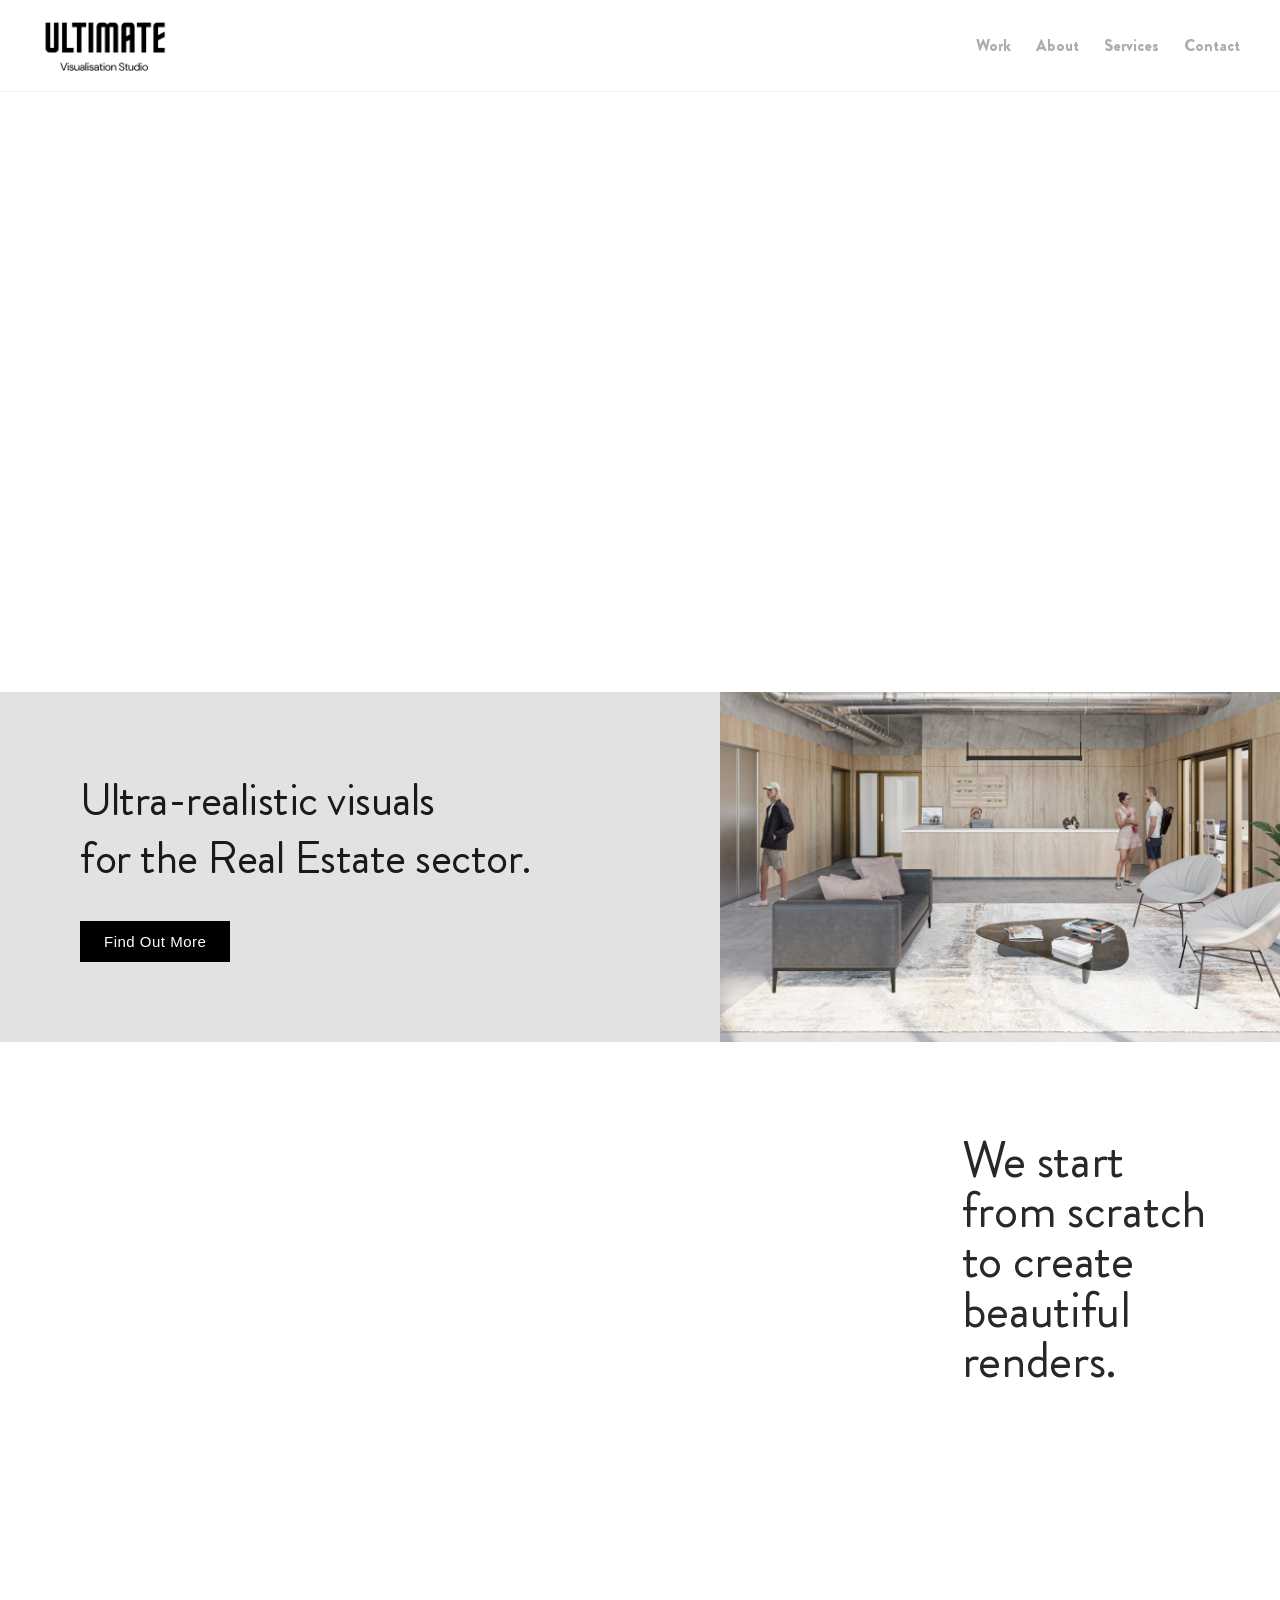
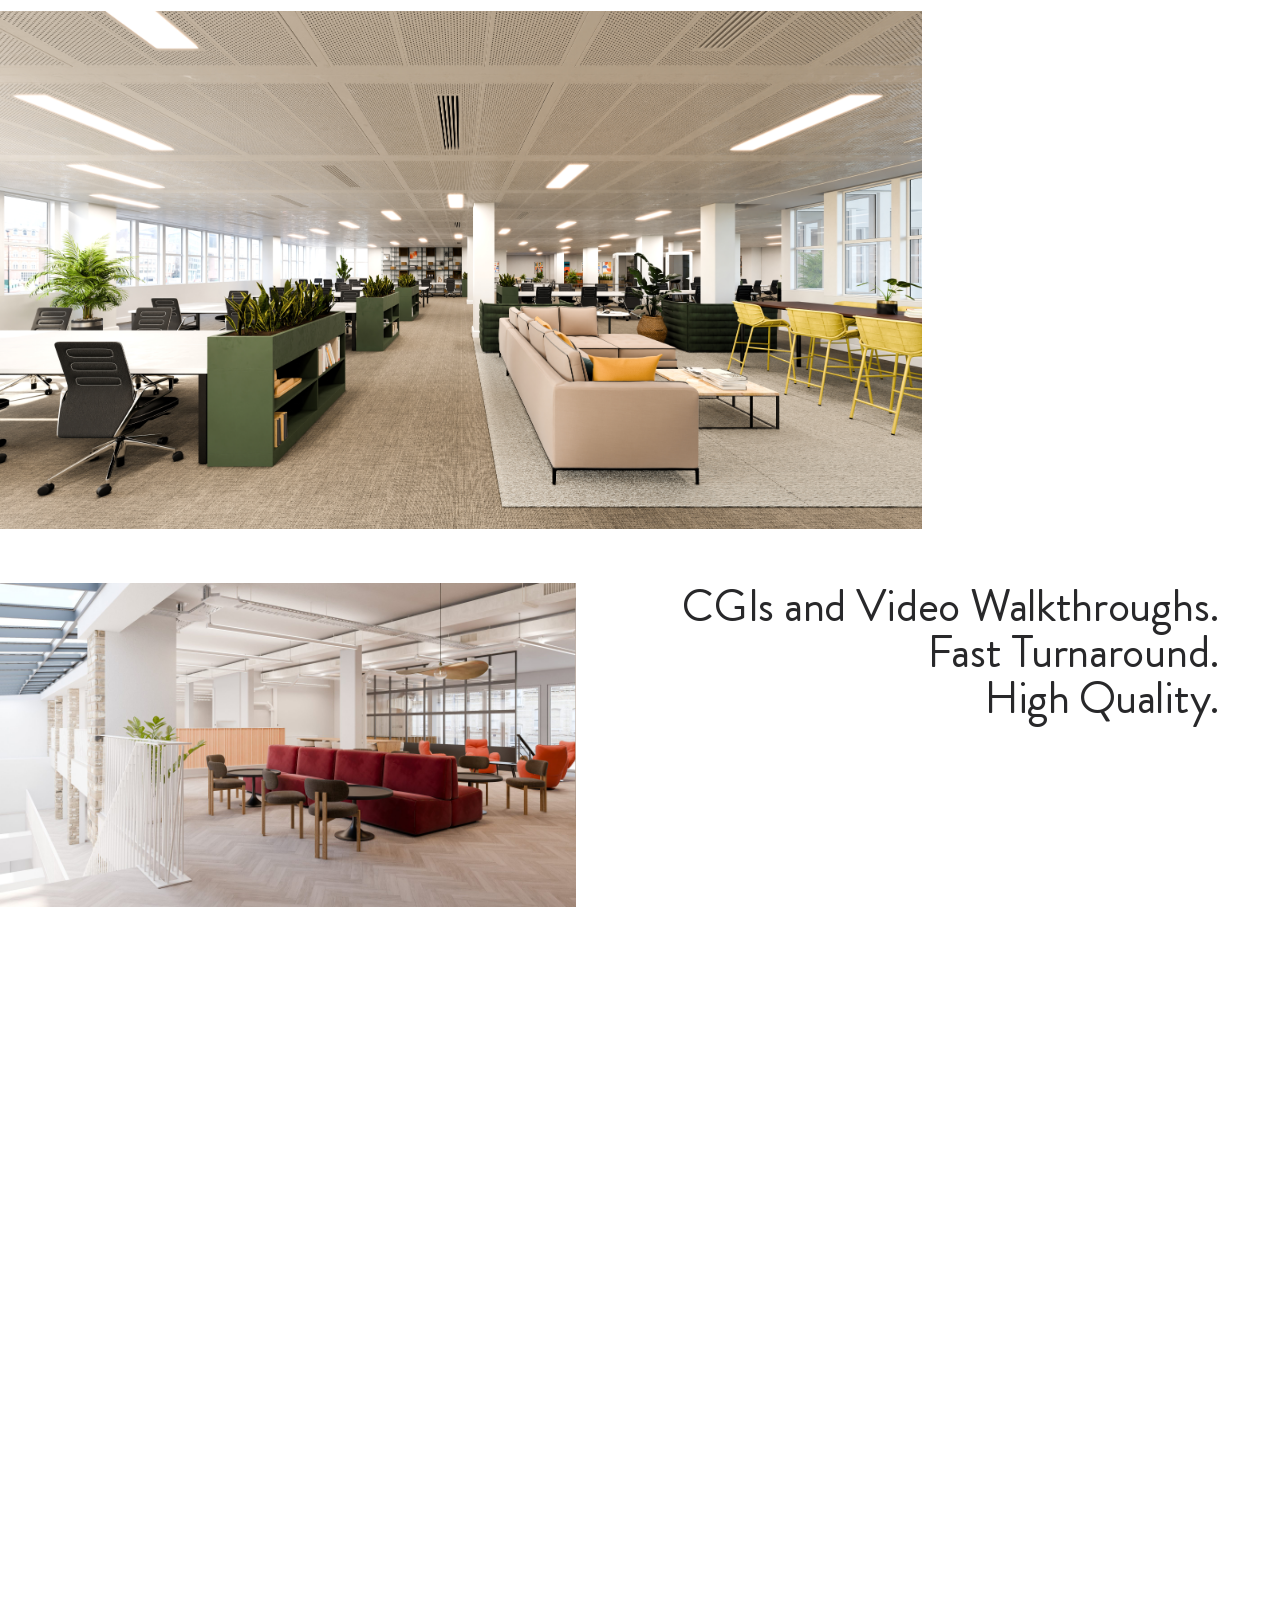
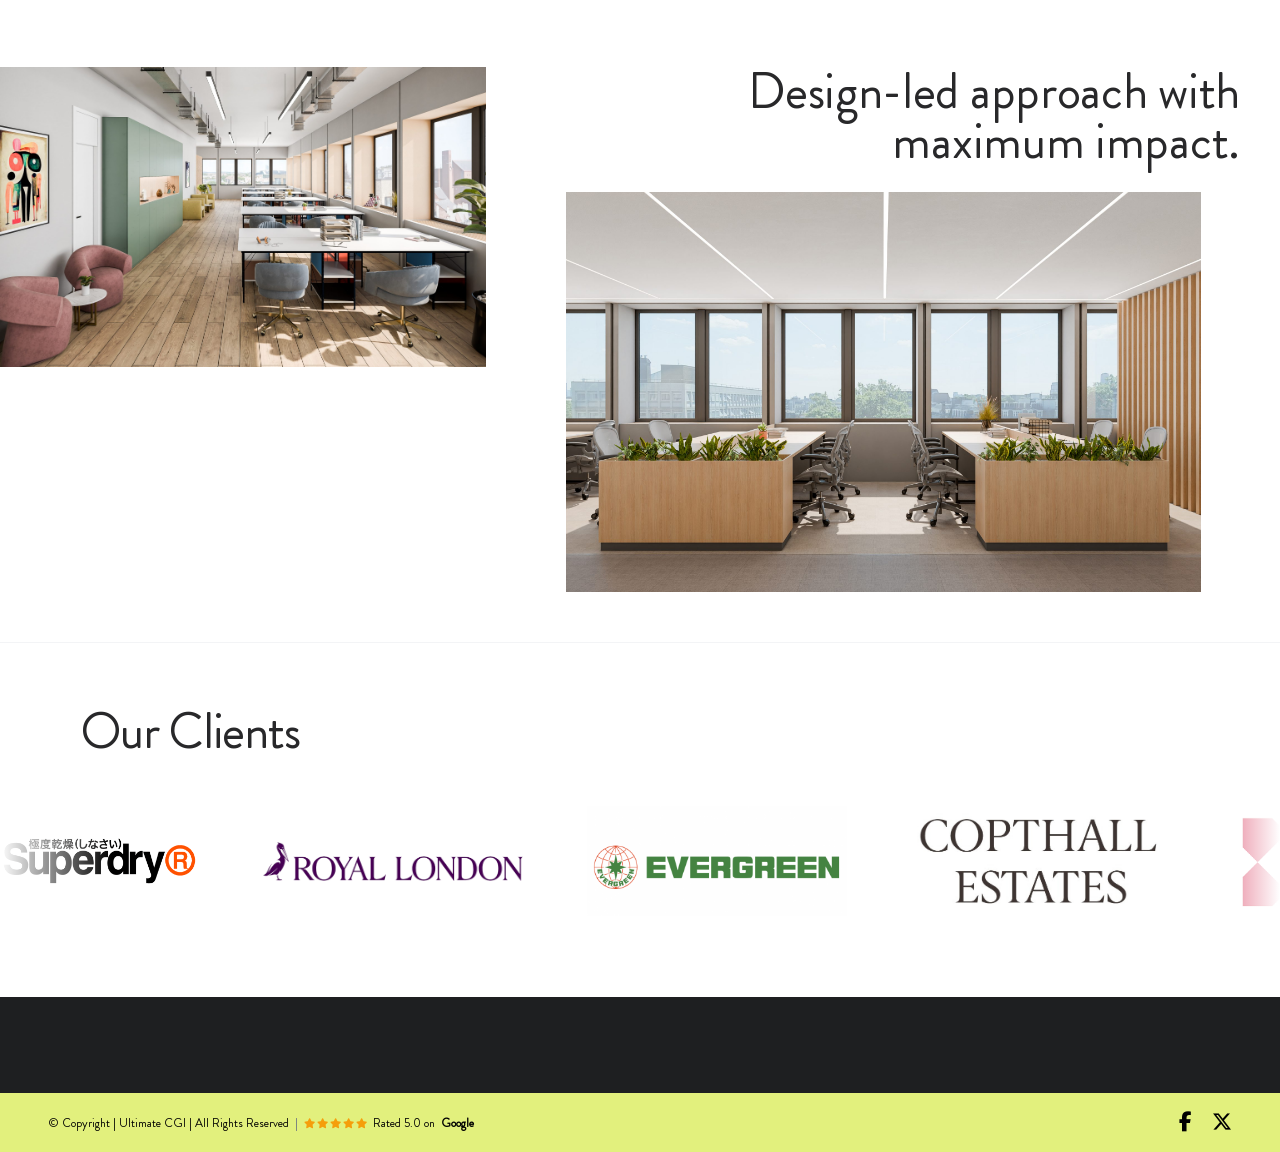
==== index.html @ 0c6e55c4 "upload project on github" ====
<!DOCTYPE html>
<html lang="en">
<head>
  <meta charset="UTF-8">
  <meta name="viewport" content="width=device-width, initial-scale=1.0">
  <title>ULTIMATE Visualisation Studio</title>
  <link rel="stylesheet" href="https://cdnjs.cloudflare.com/ajax/libs/font-awesome/6.5.1/css/all.min.css" integrity="sha512-DTOQO9RWCH3ppGqcWaEA1BIZOC6xxalwEsw9c2QQeAIftl+Vegovlnee1c9QX4TctnWMn13TZye+giMm8e2LwA==" crossorigin="anonymous" referrerpolicy="no-referrer" />
  <link rel="stylesheet" href="css/style.css">
  
</head>
<body>

  <!-- Navbar -->
    <header class="navbar">
        <div class="logo">
            <a href="/index.html">
                <img src="./images/logo.png" alt="ULTIMATE Visualisation Studio Logo">
            </a>
        </div>

        <!-- Hamburger Toggle Button -->
        <button class="menu-toggle" id="menuToggle" aria-label="Toggle Navigation">
            <span class="bar"></span>
            <span class="bar"></span>
            <span class="bar"></span>
        </button>

        <!-- Navigation Links -->
        <nav class="nav-links" id="navLinks">
            <a href="./work.html">Work</a>
            <a href="./about.html">About</a>
            <a href="./services.html">Services</a>
            <a href="./contact.html">Contact</a>
        </nav>
    </header>

    <!-- Hero Section -->
    <section class="hero-section">
        <div class="hero-image-wrapper">
            <video autoplay loop muted playsinline class="hero-video">
                <source src="./video/final4.mp4" type="video/mp4">
                <!-- Extra format support (Optional) -->
                <source src="./video/final4.webm" type="video/webm">
                Aapka browser video tag ko support nahi karta.
            </video>
        </div>
    </section>

    <section class="split-section">
        <!-- Left Text Content -->
        <div class="split-left">
            <div class="text-content">
            <h2>Ultra-realistic visuals<br>for the Real Estate sector.</h2>
            <a href="./about.html" class="btn-dark">Find Out More</a>
            </div>
        </div>

        <!-- Right Image Content -->
        <div class="split-right">
            <img src="./images/05-1-1-scaled.jpg" alt="Real estate reception render">
        </div>
    </section>

    <section class="scratch-section">
        <!-- Left Side Video -->
        <div class="scratch-image">
            <video autoplay loop muted playsinline class="scratch-video">
            <source src="./video/05-1.mp4" type="video/mp4">
            <source src="./video/05-1.webm" type="video/webm">
            Aapka browser video tag ko support nahi karta.
            </video>
        </div>

        <!-- Right Side Text Content -->
        <div class="scratch-text">
            <h2>We start<br>from scratch<br>to create<br>beautiful<br>renders.</h2>
        </div>
    </section>

    <section class="wide-banner-section">
        <!-- Left Side Wide Image / Render -->
        <div class="banner-image-container">
            <img src="./images/LR2.png" alt="Wide open plan office rendering">
        </div>

        <!-- Right Side Empty Space (Matching Layout Grid) -->
        <div class="banner-spacer"></div>
    </section>

    <section class="cgi-section">
        <!-- Left Side Image -->
        <div class="cgi-image-wrapper">
            <img src="./images/02-scaled.jpg" alt="Lounge office interior render">
        </div>

        <!-- Right Side Text Content -->
        <div class="cgi-text-wrapper">
            <h2>CGIs and Video Walkthroughs.<br>Fast Turnaround.<br>High Quality.</h2>
        </div>
    </section>

    <section class="hero-section">
        <div class="hero-image-wrapper">
            <video autoplay loop muted playsinline class="hero-video">
                <source src="./video/final7.mp4" type="video/mp4">
                <!-- Extra format support (Optional) -->
                <source src="./video/final7.webm" type="video/webm">
                Aapka browser video tag ko support nahi karta.
            </video>
        </div>
    </section>

    <section class="asymmetric-grid-section">
        <!-- Left Box: Single Image -->
        <div class="asymmetric-left-box">
            <img src="./images/3B-scaled.jpg" alt="Studio office setup render">
        </div>

        <!-- Right Box: Text + Bottom Image -->
        <div class="asymmetric-right-box">
            <div class="asymmetric-heading">
                <h2 class="asymmetric-heading-text">Design-led approach with<br>maximum impact.</h2>
                <h2 class="asymmetric-heading-text-mobile">
                    <span>Design-led</span><br>
                    <span>approach with</span><br>
                    <span>maximum</span><br>
                    <span>impact.</span>
                </h2>
            </div>
            <div class="asymmetric-bottom-image">
            <img src="./images/1-scaled.jpg" alt="Modern interior office workstation">
            </div>
        </div>
    </section>

     <!-- OUR CLIENTS SLIDER SECTION -->
    <section class="clients-section">
        <div class="max-w-6xl" style="margin-bottom: 2rem; padding-left: 1rem; padding-right: 1rem;">
            <!-- Our Clients Heading -->
            <h2 class="client-section-title" style="text-align: start">
                Our Clients
            </h2>
        </div>

        <!-- Infinite Logo Moving Ticker -->
        <div class="ticker-container">
            <div class="fade-overlay-left"></div>
            <div class="fade-overlay-right"></div>

            <div class="animate-marquee">
                <!-- FIRST SET: 13 CLIENT LOGOS -->
                <div class="logo-item">
                    <img src="./images/test1.png" alt="Client Logo 1">
                </div>
                <div class="logo-item">
                    <img src="./images/test2.png" alt="Client Logo 2">
                </div>
                <div class="logo-item">
                    <img src="./images/test3.png" alt="Client Logo 3">
                </div>
                <div class="logo-item">
                    <img src="./images/test4.jpg" alt="Client Logo 4">
                </div>
                <div class="logo-item">
                    <img src="./images/test5.png" alt="Client Logo 5">
                </div>
                <div class="logo-item">
                    <img src="./images/test6.jpg" alt="Client Logo 6">
                </div>
                <div class="logo-item">
                    <img src="./images/test7.jpg" alt="Client Logo 7">
                </div>
                <div class="logo-item">
                    <img src="./images/test8.png" alt="Client Logo 8">
                </div>
                <div class="logo-item">
                    <img src="./images/test9.png" alt="Client Logo 9">
                </div>
                <div class="logo-item">
                    <img src="./images/test10.png" alt="Client Logo 10">
                </div>
                <div class="logo-item">
                    <img src="./images/test11.png" alt="Client Logo 11">
                </div>
                <div class="logo-item">
                    <img src="./images/test12.png" alt="Client Logo 12">
                </div>
                <div class="logo-item">
                    <img src="./images/test12.jpg" alt="Client Logo 13">
                </div>

                <!-- DUPLICATE SET FOR INFINITE SEAMLESS LOOP -->
                <div class="logo-item">
                    <img src="./images/test1.png" alt="Client Logo 1">
                </div>
                <div class="logo-item">
                    <img src="./images/test2.png" alt="Client Logo 2">
                </div>
                <div class="logo-item">
                    <img src="./images/test3.png" alt="Client Logo 3">
                </div>
                <div class="logo-item">
                    <img src="./images/test4.jpg" alt="Client Logo 4">
                </div>
                <div class="logo-item">
                    <img src="./images/test5.png" alt="Client Logo 5">
                </div>
                <div class="logo-item">
                    <img src="./images/test6.jpg" alt="Client Logo 6">
                </div>
                <div class="logo-item">
                    <img src="./images/test7.jpg" alt="Client Logo 7">
                </div>
                <div class="logo-item">
                    <img src="./images/test8.png" alt="Client Logo 8">
                </div>
                <div class="logo-item">
                    <img src="./images/test9.png" alt="Client Logo 9">
                </div>
                <div class="logo-item">
                    <img src="./images/test10.png" alt="Client Logo 10">
                </div>
                <div class="logo-item">
                    <img src="./images/test11.png" alt="Client Logo 11">
                </div>
                <div class="logo-item">
                    <img src="./images/test12.png" alt="Client Logo 12">
                </div>
                <div class="logo-item">
                    <img src="./images/test12.jpg" alt="Client Logo 13">
                </div>
            </div>
        </div>
    </section>

  <!-- Footer -->
  <!-- FOOTER -->
    <footer>
        <div class="footer-dark-strip"></div>

        <div class="footer-lime-bar">
            <div class="max-w-7xl footer-content">
                <div class="footer-left">
                    <span>© Copyright | Ultimate CGI | All Rights Reserved</span>
                    <span class="footer-divider">|</span>
                    <span class="star-rating">
                        <i class="fa-solid fa-star"></i>
                        <i class="fa-solid fa-star"></i>
                        <i class="fa-solid fa-star"></i>
                        <i class="fa-solid fa-star"></i>
                        <i class="fa-solid fa-star"></i>
                    </span>
                    <span>Rated 5.0 on</span>
                    <a style="color: #010101; text-decoration: none;" href="https://share.google/s1D8fXVICY9sNhziW" class="bold-google" target="_blank" rel="noopener noreferrer">Google</a>
                </div>

                <div class="footer-socials">
                    <a href="http://instagram.com/ultimatecgi" aria-label="Facebook" class="social-icon">
                    <i class="fa-brands fa-facebook-f"></i>
                    </a>
                    <a href="https://www.linkedin.com/company/ultimate-cgi" aria-label="Instagram" class="social-icon">
                    <i class="fa-brands fa-x-twitter"></i>
                    </a>
                </div>
            </div>
        </div>
    </footer>
    <script src="js/script.js"></script>
</body>
</html>
---- css/style.css ----
/* --- Global Styles --- */
* {
  margin: 0;
  padding: 0;
  box-sizing: border-box;
}

/* Local Brandon Fonts */
@font-face {
  font-family: "Brandon Regular";
  src: url("../fonts/Brandon_reg.ttf") format("truetype");
  font-weight: 400;
  font-style: normal;
  font-display: swap;
}

@font-face {
  font-family: "Brandon Medium";
  src: url("../fonts/Brandon_reg.ttf") format("truetype");
  font-weight: 500;
  font-style: normal;
  font-display: swap;
}

@font-face {
  font-family: "Brandon Bold";
  src: url("../fonts/brandson-bold.ttf") format("truetype");
  font-weight: 700;
  font-style: normal;
  font-display: swap;
}

body {
  font-family:
    "Brandon Regular",
    -apple-system,
    BlinkMacSystemFont,
    sans-serif;
  color: #222222;
  background-color: #ffffff;
  -webkit-font-smoothing: antialiased;
  display: flex;
  flex-direction: column;
  justify-content: space-between;
  min-height: 100vh;
}
::selection {
  background-color: #000000;
  color: #ffffff;
}

img {
  width: 100%;
  height: 100%;
  object-fit: cover;
  display: block;
}

/* --- Navigation --- */
.navbar {
  display: flex;
  justify-content: space-between;
  align-items: center;
  padding: 8px 40px;
  background-color: #ffffff;
  position: relative;
  z-index: 1000;
}

.logo {
  display: flex;
  flex-direction: column;
}

.logo img {
  width: 130px;
  height: auto;
}

.nav-links {
  display: flex;
  align-items: center;
}

.nav-links a {
  font-family: "Brandon Bold", sans-serif;
  font-weight: 700;
  text-decoration: none;
  color: #adadad;
  font-size: 16px;
  margin-left: 25px;
  transition: color 0.2s ease;
}

.nav-links a:hover {
  color: #000000;
}

/* --- Toggle Button (Hidden on Desktop) --- */
.menu-toggle {
  display: none;
  flex-direction: column;
  justify-content: space-between;
  width: 26px;
  height: 18px;
  background: transparent;
  border: none;
  cursor: pointer;
  padding: 0;
  z-index: 1001;
}

.menu-toggle .bar {
  width: 100%;
  height: 2px;
  background-color: #000000;
  border-radius: 2px;
  transition: all 0.3s ease;
}

/* --- Mobile Responsive Styles --- */
@media (max-width: 768px) {
  .navbar {
    padding: 15px 20px;
  }

  .menu-toggle {
    display: flex; /* Mobile screen par toggle button show hoga */
  }

  .nav-links {
    position: absolute;
    top: 100%;
    left: 0;
    width: 100%;
    background-color: #ffffff;
    flex-direction: column;
    align-items: flex-start;
    padding: 0 20px;
    max-height: 0;
    overflow: hidden;
    transition:
      max-height 0.3s ease-in-out,
      padding 0.3s ease;
    box-shadow: 0 10px 15px rgba(0, 0, 0, 0.05);
  }

  .nav-links a {
    margin: 12px 0;
    font-size: 14px;
    width: 100%;
  }

  /* Active State jab menu open hoga */
  .nav-links.active {
    max-height: 250px;
    padding: 15px 20px 25px 20px;
    max-width: 300px;
    margin: 0 auto;
    position: absolute;
    top: 70px;
    left: 50%;
    transform: translateX(-50%);
    border-top: 2px solid #2ea3f2;
  }

  /* Mobile dropdown link items with border line */
  .nav-links.active a {
    display: block;
    width: 100%;
    padding: 10px 0;
    margin: 0;
    border-bottom: 1px solid #e5e5e5; /* Link ke niche line */
  }

  .menu-toggle .bar {
    background: #2ea3f2 !important;
  }

  .logo img {
    width: 80px;
    height: auto;
  }
}

.hero-image-wrapper {
  width: 100%;
  height: 600px;
  overflow: hidden; /* Video ko container se bahar jaane se rokne ke liye */
  position: relative;
}

.hero-video {
  width: 100%;
  height: 100%;
  object-fit: cover; /* Video ko bina crop distortion ke full container me fit karta hai */
  display: block;
}

@media (max-width: 850px) {
  .hero-image-wrapper {
    height: 470px; /* Mobile screens ke liye height adjust */
  }
}

/* Split Section Container */
.split-section {
  display: flex;
  width: 100%;
  min-height: 350px;
  background-color: #e2e2e2; /* Light grey background for the left side */
}

/* Left Column Styling */
.split-left {
  flex: 1;
  display: flex;
  align-items: center;
  padding: 60px 80px;
  background-color: #e2e2e2;
}

.text-content h2 {
  font-family:
    "Brandon Regular",
    -apple-system,
    BlinkMacSystemFont,
    sans-serif;
  font-size: 46px;
  font-weight: 400;
  color: #1a1a1a;
  line-height: 1.25;
  margin-bottom: 35px;
  letter-spacing: -0.5px;
}

.btn-dark {
  display: inline-block;
  background-color: #000000;
  color: #ffffff;
  padding: 12px 24px;
  font-family: "Inter", sans-serif;
  font-size: 15px;
  font-weight: 500;
  text-decoration: none;
  letter-spacing: 0.5px;
  transition: opacity 0.2s ease;
}

.btn-dark:hover {
  opacity: 0.85;
}

/* Right Column Styling */
.split-right {
  flex: 1;
  position: relative;
  overflow: hidden;
}

.split-right img {
  width: 100%;
  height: 100%;
  object-fit: cover;
  display: block;
}

/* Responsive view for mobile screens */
@media (max-width: 850px) {
  .text-content h2 {
    font-size: 30px;
    line-height: 1.2;
    margin-bottom: 20px;
  }

  .btn-dark {
    font-size: 14px;
    padding: 10px 20px;
  }
  .split-section {
    flex-direction: column;
  }

  .split-left {
    padding: 50px 30px;
  }

  .split-right {
    height: 350px;
  }
}

/* Container for Scratch Section */
.scratch-section {
  display: flex;
  width: 100%;
  min-height: 480px;
  background-color: #ffffff;
  padding: 54px 0;
}

/* Left Video Container */
.scratch-image {
  flex: 0 0 72%; /* Video area gets ~72% width */
  position: relative;
  overflow: hidden;
}

/* Video Styling for full fit */
.scratch-video {
  width: 100%;
  height: 100%;
  object-fit: cover; /* Video container ko bina stretch kiye fill karegi */
  display: block;
}

/* Right Text Styling */
.scratch-text {
  flex: 0 0 28%;
  display: flex;
  align-items: flex-start;
  justify-content: flex-start;
  padding: 40px 0 0 40px;
  background-color: #ffffff;
}

.scratch-text h2 {
  font-family:
    "Brandon Regular",
    -apple-system,
    BlinkMacSystemFont,
    sans-serif;
  font-size: 50px;
  font-weight: 400;
  color: #28282a !important;
  line-height: 1em;
  letter-spacing: -0.3px;
}

/* Mobile & Tablet Responsive View */
@media (max-width: 900px) {
  .scratch-section {
    flex-direction: column;
  }

  .scratch-image,
  .scratch-text {
    flex: 0 0 100%;
    width: 100%;
  }

  .scratch-image {
    height: 350px;
  }

  .scratch-section {
    padding: 30px 0;
    min-height: 350px;
  }

  .scratch-text {
    padding: 30px 20px;
  }

  .scratch-text h2 br {
    display: none;
  }

  /* Text words ke beech proper spacing maintain rakhne ke liye */
  .scratch-text h2 {
    word-spacing: 2px;
    line-height: 1.3;
    font-size: 28px;
  }
}

/* Wide Banner Section Container */
.wide-banner-section {
  display: flex;
  width: 100%;
  min-height: 480px;
  background-color: #ffffff;
}

/* Left Image Box (~72% Width) */
.banner-image-container {
  flex: 0 0 72%;
  position: relative;
  overflow: hidden;
}

.banner-image-container img {
  width: 100%;
  height: 100%;
  object-fit: cover;
  display: block;
}

/* Right Spacer Box (~28% Width) */
.banner-spacer {
  flex: 0 0 28%;
  background-color: #ffffff;
}

/* Responsive View for Mobile Devices */
@media (max-width: 900px) {
  .wide-banner-section {
    flex-direction: column;
    min-height: 200px;
  }

  .banner-image-container {
    flex: 0 0 100%;
    width: 100%;
    height: 350px;
  }

  .banner-spacer {
    display: none; /* Mobile par blank space hide ho jayega */
  }
}

/* Container for CGI Section */
.cgi-section {
  display: flex;
  width: 100%;
  min-height: 420px;
  background-color: #ffffff;
  padding: 54px 0;
}

/* Left Image Box (~45% Width) */
.cgi-image-wrapper {
  flex: 0 0 45%;
  height: 380px;
  position: relative;
  overflow: hidden;
}

.cgi-image-wrapper img {
  width: 100%;
  height: auto;
  object-fit: cover;
  display: block;
}

/* Right Text Box (~55% Width with Right Alignment) */
.cgi-text-wrapper {
  flex: 0 0 55%;
  padding: 0 60px;
  text-align: right;
}

.cgi-text-wrapper h2 {
  font-family:
    "Brandon Regular",
    -apple-system,
    BlinkMacSystemFont,
    sans-serif;
  font-size: 46px;
  font-weight: 400;
  color: #28282a !important;
  line-height: 1;
  letter-spacing: -0.3px;
}

/* Mobile & Tablet Responsive View */
@media (max-width: 900px) {
  .cgi-section {
    flex-direction: column;
    align-items: stretch;
  }

  .cgi-image-wrapper,
  .cgi-text-wrapper {
    flex: 0 0 100%;
    width: 100%;
  }

  .cgi-image-wrapper {
    height: 300px;
  }

  .cgi-text-wrapper {
    padding: 30px 20px;
  }

  .cgi-text-wrapper h2 {
    font-size: 28px;
  }
}

/* Container for Asymmetric Layout */
.asymmetric-grid-section {
  display: flex;
  width: 100%;
  min-height: 520px;
  background-color: #ffffff;
  padding: 50px 0;
}

/* Left Box (~38% Width) */
.asymmetric-left-box {
  flex: 0 0 38%;
  height: 300px;
  position: relative;
  overflow: hidden;
}

.asymmetric-left-box img {
  width: 100%;
  height: 100%;
  object-fit: cover;
  display: block;
}

/* Right Box (~62% Width) */
.asymmetric-right-box {
  flex: 0 0 62%;
  display: flex;
  flex-direction: column;
  justify-content: space-between;
}

/* Right Top Text Alignment */
.asymmetric-heading {
  text-align: right;
  padding-right: 40px;
  margin-bottom: 25px;
}

.asymmetric-heading h2 {
  font-family:
    "Brandon Regular",
    -apple-system,
    BlinkMacSystemFont,
    sans-serif;
  font-size: 50px;
  font-weight: 400;
  color: #28282a !important;
  line-height: 1;
  letter-spacing: -0.3px;
}

.asymmetric-heading-text-mobile {
  display: none;
}

/* Right Bottom Image Box */
.asymmetric-bottom-image {
  width: 100%;
  height: 400px;
  position: relative;
  overflow: hidden;
}

.asymmetric-bottom-image img {
  width: 80%;
  height: 100%;
  object-fit: cover;
  display: block;
  margin: 0 auto;
}

/* Mobile & Tablet Responsive View */
@media (max-width: 900px) {
  .asymmetric-grid-section {
    flex-direction: column;
    gap: 20px;
  }
  .asymmetric-heading-text {
    display: none;
  }
  .asymmetric-heading-text-mobile {
    display: block;
    font-size: 28px;
    line-height: 1.5;
    text-align: right;
    margin-bottom: 20px;
  }

  .asymmetric-left-box,
  .asymmetric-right-box {
    flex: 0 0 100%;
    width: 100%;
  }

  .asymmetric-left-box {
    height: 250px;
  }

  .asymmetric-heading {
    text-align: left;
    padding-right: 0;
    padding: 0 20px;
  }

  .asymmetric-heading h2 {
    font-size: 28px;
  }

  .asymmetric-bottom-image {
    height: 250px;
  }
}

h1,
h2,
h3,
nav a,
.font-brandon {
  font-family:
    "Brandon Regular",
    -apple-system,
    sans-serif;
}

/* Utility Container Classes */
.max-w-7xl {
  max-width: 80rem;
  margin-left: auto;
  margin-right: auto;
}

.max-w-6xl {
  max-width: 72rem;
  margin-left: auto;
  margin-right: auto;
}

/* ========================================================= */
/* HEADER & NAVIGATION STYLES                                */
/* ========================================================= */
header {
  width: 100%;
  background-color: #ffffff;
  border-bottom: 1px solid #f3f4f6;
  position: sticky;
  top: 0;
  z-index: 50;
}

.header-container {
  padding: 1.25rem 1.5rem;
  display: flex;
  justify-content: space-between;
  align-items: center;
}

@media (min-width: 640px) {
  .header-container {
    padding-left: 2.5rem;
    padding-right: 2.5rem;
  }
}

.logo-img {
  height: 2.5rem;
  width: auto;
  object-fit: contain;
}

@media (min-width: 640px) {
  .logo-img {
    height: 3rem;
  }
}

.desktop-nav {
  display: none;
  align-items: center;
  gap: 2.5rem;
  font-size: 1rem;
  letter-spacing: 0.05em;
  text-transform: uppercase;
}

@media (min-width: 768px) {
  .desktop-nav {
    display: flex;
  }
}

.nav-link,
.mobile-nav-link {
  transition: all 0.2s ease-in-out;
  color: #6b7280;
  font-weight: 400;
  text-decoration: none !important;
  border-bottom: none !important;
}

.nav-link:hover,
.mobile-nav-link:hover {
  color: #111111;
}

.nav-link.active,
.mobile-nav-link.active {
  font-family: "Brandon Bold", "Brandon Regular", sans-serif !important;
  color: #000000 !important;
  font-weight: 700 !important;
  border-bottom: none !important;
  text-decoration: none !important;
}

.menu-btn {
  display: block;
  background: none;
  border: none;
  color: #1f2937;
  font-size: 1.25rem;
  cursor: pointer;
}

.menu-btn:focus {
  outline: none;
}

@media (min-width: 768px) {
  .menu-btn {
    display: none;
  }
}

.mobile-menu {
  background-color: #ffffff;
  border-bottom: 1px solid #f3f4f6;
  padding: 1rem 1.5rem;
  display: flex;
  flex-direction: column;
  gap: 0.75rem;
  font-size: 0.875rem;
  text-transform: uppercase;
}

.mobile-menu.hidden {
  display: none;
}

@media (min-width: 768px) {
  .mobile-menu {
    display: none !important;
  }
}

/* ========================================================= */
/* MAIN CONTENT & WORK SECTION                               */
/* ========================================================= */
main {
  flex-grow: 1;
}

.work-section {
  padding: 2.5rem 1rem 3rem 1rem;
}

@media (min-width: 640px) {
  .work-section {
    padding-top: 3.5rem;
    padding-left: 2rem;
    padding-right: 2rem;
  }
}

.section-header {
  text-align: center;
  margin-bottom: 2rem;
}

.section-title {
  font-size: 26px;
  line-height: 2.25rem;
  font-weight: 700;
  letter-spacing: -0.025em;
  color: rgb(51, 51, 51);
  margin-bottom: 0.5rem;
}

@media (min-width: 640px) {
  .section-title {
    font-size: 26px;
    line-height: 26px;
  }
}

.section-subtext {
  font-size: 0.875rem;
  color: #4b5563;
  max-width: 42rem;
  margin-left: auto;
  margin-right: auto;
  line-height: 1.625;
}

@media (min-width: 640px) {
  .section-subtext {
    font-size: 18px;
    line-height: 18px;
    font-weight: 400;
  }
}

/* Gallery Box & Carousel */
.gallery-box {
  position: relative;
  width: 100%;
  overflow: hidden;
  box-shadow: 0 1px 2px 0 rgba(0, 0, 0, 0.05);
  background-color: #f3f4f6;
  user-select: none;
}

.gallery-container {
  position: relative;
  width: 100%;
  aspect-ratio: 16 / 9;
  overflow: hidden;
  cursor: pointer;
}

@media (min-width: 640px) {
  .gallery-container {
    aspect-ratio: 21 / 9;
  }
}

@media (min-width: 768px) {
  .gallery-container {
    aspect-ratio: 16 / 9;
  }
}

.carousel-img {
  width: 100%;
  height: 100%;
  object-fit: cover;
  transition: opacity 0.3s ease-in-out;
}

.arrow-btn {
  position: absolute;
  top: 50%;
  transform: translateY(-50%);
  color: #1f2937;
  z-index: 20;
  background: transparent;
  border: none;
  cursor: pointer;
  filter: drop-shadow(0 1px 2px rgba(0, 0, 0, 0.1));
  opacity: 0;
  visibility: hidden;
  transition:
    opacity 0.25s ease,
    visibility 0.25s ease,
    color 0.2s ease;
}

.arrow-btn:hover {
  color: #000000;
}

.arrow-btn:focus {
  outline: none;
}

.arrow-btn-left {
  left: 0.75rem;
}

@media (min-width: 640px) {
  .arrow-btn-left {
    left: 1.25rem;
  }
}

.arrow-btn-right {
  right: 0.75rem;
}

@media (min-width: 640px) {
  .arrow-btn-right {
    right: 1.25rem;
  }
}

.gallery-box:hover .arrow-btn {
  opacity: 1;
  visibility: visible;
}

.arrow-icon {
  font-size: 1.125rem;
}

@media (min-width: 640px) {
  .arrow-icon {
    font-size: 1.25rem;
  }
}

.dots-container {
  position: absolute;
  bottom: 0.75rem;
  left: 50%;
  transform: translateX(-50%);
  display: flex;
  gap: 0.5rem;
  z-index: 20;
}

/* Testimonials */
.testimonial-wrapper {
  margin-top: 2rem;
  width: 100%;
}

@media (min-width: 640px) {
  .testimonial-wrapper {
    margin-top: 3rem;
  }
}

.testimonial-quote {
  font-family: "Brandon Regular", sans-serif;
  font-weight: 500;
  font-style: italic;
  color: rgb(102, 102, 102);
  font-size: 15px;
  line-height: 20px;
  text-align: justify;
  display: flex;
  flex-direction: column;
  gap: 0.75rem;
}

@media (min-width: 640px) {
  .testimonial-quote {
    text-align: left;
  }
}

.testimonial-quote strong {
  color: rgb(102, 102, 102);
  font-weight: 700;
}

.not-italic {
  font-style: normal;
}

.italic {
  font-style: italic;
}

.testimonial-author-block {
  margin-top: 1.25rem;
}

.testimonial-author-name {
  font-family: "Brandon Regular", sans-serif;
  font-size: 0.75rem;
  font-weight: 700;
  color: #111827;
  letter-spacing: 0.025em;
}

@media (min-width: 640px) {
  .testimonial-author-name {
    font-size: 0.875rem;
  }
}

.testimonial-author-role {
  font-family: "Brandon Regular", sans-serif;
  font-size: 0.75rem;
  color: #6b7280;
  font-style: italic;
}

/* ========================================================= */
/* CLIENTS SECTION & INFINITE LOGO MARQUEE                    */
/* ========================================================= */
.clients-section {
  padding-top: 3rem;
  padding-bottom: 3rem;
  background-color: #ffffff;
  border-top: 1px solid #f3f4f6;
  overflow: hidden;
}

@media (min-width: 640px) {
  .clients-section {
    padding-top: 4rem;
    padding-bottom: 4rem;
  }
}

.client-section-title {
  font-family: "Brandon Regular", Helvetica, Arial, Lucida, sans-serif;
  font-style: normal;
  font-weight: 500;
  color: rgb(40, 40, 42);
  font-size: 32px;
  line-height: 36px;
  letter-spacing: -0.025em;
  margin-bottom: 0.5rem;
  text-align: center;
}

@media (min-width: 640px) {
  .client-section-title {
    font-size: 50px;
    line-height: 50px;
  }
}

.ticker-container {
  position: relative;
  width: 100%;
  overflow: hidden;
  padding-top: 1rem;
  padding-bottom: 1rem;
}

.fade-overlay-left {
  position: absolute;
  left: 0;
  top: 0;
  bottom: 0;
  width: 3rem;
  background: linear-gradient(to right, #ffffff, transparent);
  z-index: 10;
  pointer-events: none;
}

@media (min-width: 640px) {
  .fade-overlay-left {
    width: 7rem;
  }
}

.fade-overlay-right {
  position: absolute;
  right: 0;
  top: 0;
  bottom: 0;
  width: 3rem;
  background: linear-gradient(to left, #ffffff, transparent);
  z-index: 10;
  pointer-events: none;
}

@media (min-width: 640px) {
  .fade-overlay-right {
    width: 7rem;
  }
}

@keyframes marquee {
  0% {
    transform: translateX(0%);
  }
  100% {
    transform: translateX(-50%);
  }
}

.animate-marquee {
  display: flex;
  align-items: center;
  gap: 3rem;
  width: max-content;
  animation: marquee 35s linear infinite;
}

@media (min-width: 640px) {
  .animate-marquee {
    gap: 4rem;
  }
}

.animate-marquee:hover {
  animation-play-state: paused;
}

.logo-item {
  flex-shrink: 0;
  height: 5rem;
  display: flex;
  align-items: center;
  justify-content: center;
}

@media (min-width: 640px) {
  .logo-item {
    height: 7rem;
  }
}

.logo-item img {
  height: 100%;
  width: auto;
  object-fit: contain;
  max-width: 200px;
}

@media (min-width: 640px) {
  .logo-item img {
    max-width: 260px;
  }
}

/* ========================================================= */
/* FOOTER STYLES                                             */
/* ========================================================= */
.footer-dark-strip {
  background-color: #1e1f21;
  width: 100%;
  height: 4rem;
}

@media (min-width: 640px) {
  .footer-dark-strip {
    height: 6rem;
  }
}

.footer-lime-bar {
  background-color: #e2f07d;
  color: #000000;
  font-size: 11px;
  padding: 15px 2.5rem;
  font-weight: 500;
}

@media (min-width: 640px) {
  .footer-lime-bar {
    font-size: 0.75rem;
    padding-left: 3rem;
    padding-right: 3rem;
  }
}

.footer-content {
  display: flex;
  flex-direction: column;
  justify-content: space-between;
  align-items: center;
  gap: 0.5rem;
}

@media (min-width: 640px) {
  .footer-content {
    flex-direction: row;
  }
}

.footer-left {
  display: flex;
  align-items: center;
  gap: 0.375rem;
  flex-wrap: wrap;
  justify-content: center;
}

.footer-divider {
  color: #6b7280;
}

.star-rating {
  display: flex;
  align-items: center;
  gap: 0.125rem;
  color: #f59e0b;
}

.star-rating i {
  font-size: 10px;
}

.bold-google {
  font-weight: 700;
  color: #1f2937;
}

.footer-socials {
  display: flex;
  align-items: center;
  gap: 1.25rem;
  font-size: 0.875rem;
}

.social-icon {
  color: #000000;
  text-decoration: none;
  transition: opacity 0.2s ease;
  font-size: 1.25rem;
}

.social-icon:hover {
  opacity: 0.75;
}

#about {
  width: 100%;
  background-color: #e8e8e8;
}

.about-grid {
  display: grid;
  grid-template-columns: 1fr 1fr;
  width: 100%;
  min-height: 100vh;
}

.about-left-col {
  background-color: #e8e8e8;
  display: flex;
  flex-direction: column;
  justify-content: center;
  padding: 4rem 2rem;
}

.about-content-wrapper {
  max-width: 36rem;
}

/* Exact Typography Rules */
.about-heading {
  font-family:
    "Brandon Regular", Helvetica, Arial, Lucida, sans-serif !important;
  font-style: normal !important;
  font-weight: 700 !important;
  color: #000000!important;
  font-size: 26px !important;
  line-height: 26px !important;
  margin-bottom: 1.5rem;
}

.about-content p {
  font-family:
    "Brandon Regular", Helvetica, Arial, Lucida, sans-serif !important;
  font-style: normal !important;
  font-weight: 500 !important;
  color: #666 !important;
  font-size: 14px !important;
  line-height: 20px !important;
  margin-bottom: 1.25rem;
}

.btn-our-work {
  display: inline-block;
  background-color: #000000;
  color: #ffffff;
  font-size: 15px;
  line-height: 26px;
  font-weight: 700;
  padding: 0.5rem 1.25rem;
  margin-top: 0.75rem;
  transition: background-color 0.2s ease;
  text-decoration: none;
}

.btn-our-work:hover {
  background-color: #1f2937;
}

.about-right-col {
  display: flex;
  flex-direction: column;
  height: 100%;
  gap: 2rem;
  background-color: #e8e8e8;
  padding: 0;
}

.img-wrapper {
  width: 100%;
  height: 50%;
  min-height: 320px;
}

.img-wrapper img {
  width: 100%;
  height: 100%;
  object-fit: cover;
  display: block;
}

/* --- Services Section Container --- */
.services-section {
  display: flex;
  width: 100%;
  background-color: #f2f2f2; /* Light grey background for the left area */
}

/* Left Side Content (~50% Width) */
.services-left {
  flex: 0 0 50%;
  padding: 60px 80px 60px 60px;
  display: flex;
  align-items: center;
  box-sizing: border-box;
}

.services-content {
  max-width: 480px;
}

.services-content h2 {
  font-family: "Cormorant Garamond", serif;
  font-size: 30px;
  font-weight: 500;
  color: #1a1a1a;
  margin-bottom: 20px;
}

.services-content p {
  font-family: "Inter", sans-serif;
  font-size: 13px;
  color: #555555;
  line-height: 1.6;
  margin-bottom: 18px;
  font-weight: 300;
}

/* Bullet Points Styling */
.services-list {
  list-style-type: disc;
  padding-left: 18px;
  margin-bottom: 25px;
}

.services-list li {
  font-family:
    "brandon-regular", Helvetica, Arial, Lucida, sans-serif !important;
  font-size: 14px;
  color: #666666;
  line-height: 1.8;
  font-weight: 300;
}

.quote-text {
  margin-bottom: 25px !important;
}

/* Contact Us Button */
.btn-contact {
  display: inline-block;
  background-color: #000000;
  color: #ffffff;
  padding: 10px 20px;
  font-family:
    "brandon-regular", Helvetica, Arial, Lucida, sans-serif !important;
  font-size: 15px;
  font-weight: 400;
  text-decoration: none;
  letter-spacing: 0.5px;
  transition: opacity 0.2s ease;
}

.btn-contact:hover {
  opacity: 0.85;
}

/* Right Side Stacked Images (~50% Width) */
.services-right {
  flex: 0 0 50%;
  display: flex;
  flex-direction: column;
}

.service-img-wrapper {
  width: 100%;
  height: 380px;
  position: relative;
  overflow: hidden;
}

.service-img-wrapper img {
  width: 100%;
  height: 100%;
  object-fit: cover;
  display: block;
  padding-bottom: 30px;
}

/* --- Mobile Responsive Layout --- */
@media (max-width: 900px) {
  .about-grid {
    grid-template-columns: 1fr;
  }
  .services-section {
    flex-direction: column;
  }


  .services-left,
  .services-right {
    flex: 0 0 100%;
    width: 100%;
  }

  .services-left {
    padding: 40px 25px;
  }

  .service-img-wrapper {
    height: 280px;
  }
}

/* Contact Section Container */
.contact-section {
  display: flex;
  width: 100%;
  min-height: 580px;
  background-color: #e2e2e2; /* Light grey background */
  padding: 60px 80px;
  box-sizing: border-box;
  gap: 100px;
}

/* Left Form Column (~50% width) */
.contact-left {
  flex: 1;
  max-width: 500px;
}

.contact-left h2 {
  font-family: 'Cormorant Garamond', serif;
  font-size: 32px;
  font-weight: 600;
  color: #000000;
  margin-bottom: 30px;
}

.contact-form {
  display: flex;
  flex-direction: column;
  gap: 15px;
}

.contact-form input,
.contact-form textarea {
  width: 100%;
  padding: 12px 15px;
  border: 1px solid #ffffff;
  background-color: #ffffff;
  font-family: 'Inter', sans-serif;
  font-size: 13px;
  color: #333333;
  outline: none;
  box-sizing: border-box;
}

.contact-form input::placeholder,
.contact-form textarea::placeholder {
  color: #adadad;
}

.contact-form textarea {
  resize: vertical;
}

.btn-container {
  display: flex;
  justify-content: flex-end; /* Submit button ko right side pe align karta hai */
  margin-top: 5px;
}

.btn-submit {
  background-color: #000000;
  color: #ffffff;
  padding: 10px 25px;
  font-family: 'Inter', sans-serif;
  font-size: 15px;
  font-weight: 500;
  border: none;
  cursor: pointer;
  transition: opacity 0.2s ease;
}

.btn-submit:hover {
  opacity: 0.85;
}

/* Right Map & Address Column (~50% width) */
.contact-right {
  flex: 1;
  display: flex;
  flex-direction: column;
}

.map-container {
  width: 100%;
  height: 420px;
  background-color: #d8d8d8;
  margin-bottom: 25px;
}

.address-details {
  font-family: 'Inter', sans-serif;
  font-size: 13px;
  color: #666666;
  line-height: 1.8;
}

/* Responsive View (Mobile / Tablet) */
@media (max-width: 850px) {
  .contact-section {
    flex-direction: column;
    padding: 40px 20px;
    gap: 40px;
  }

  .contact-left,
  .contact-right {
    max-width: 100%;
    width: 100%;
  }

  .map-container {
    height: 280px;
  }
}
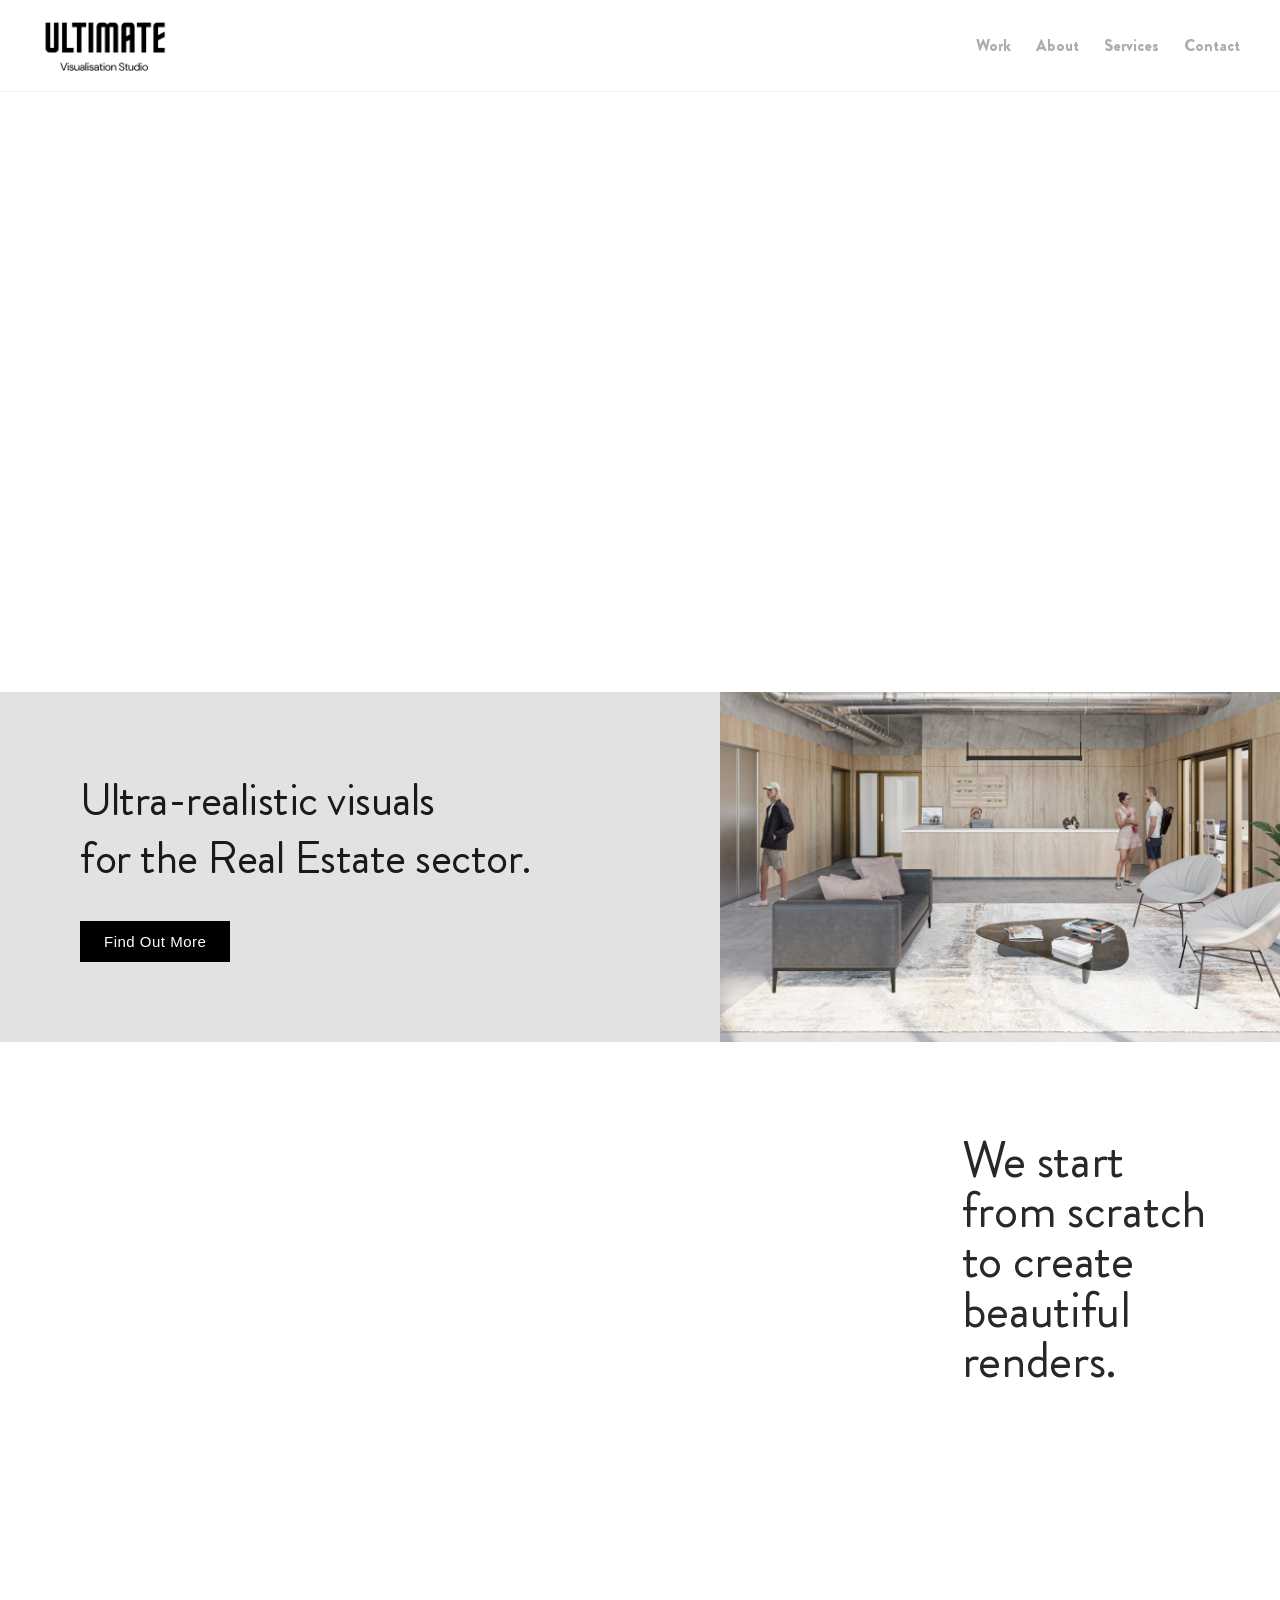
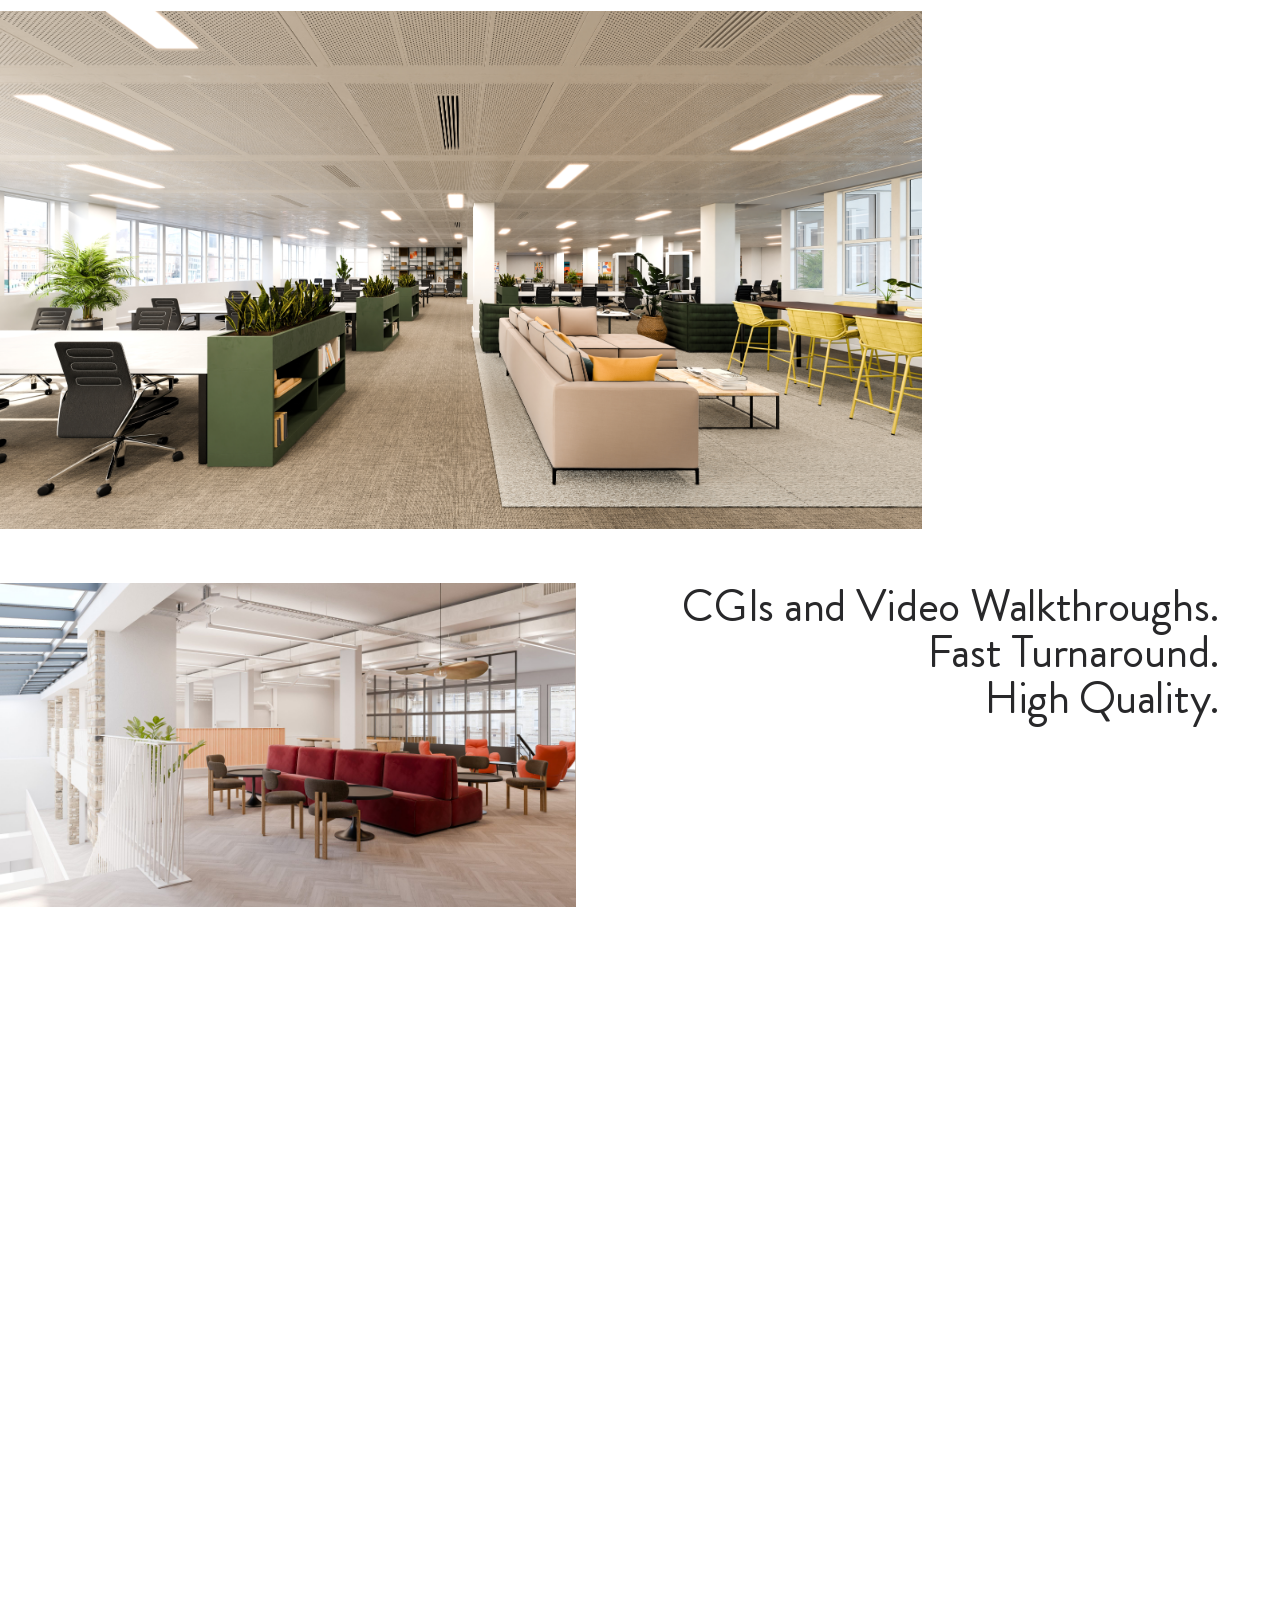
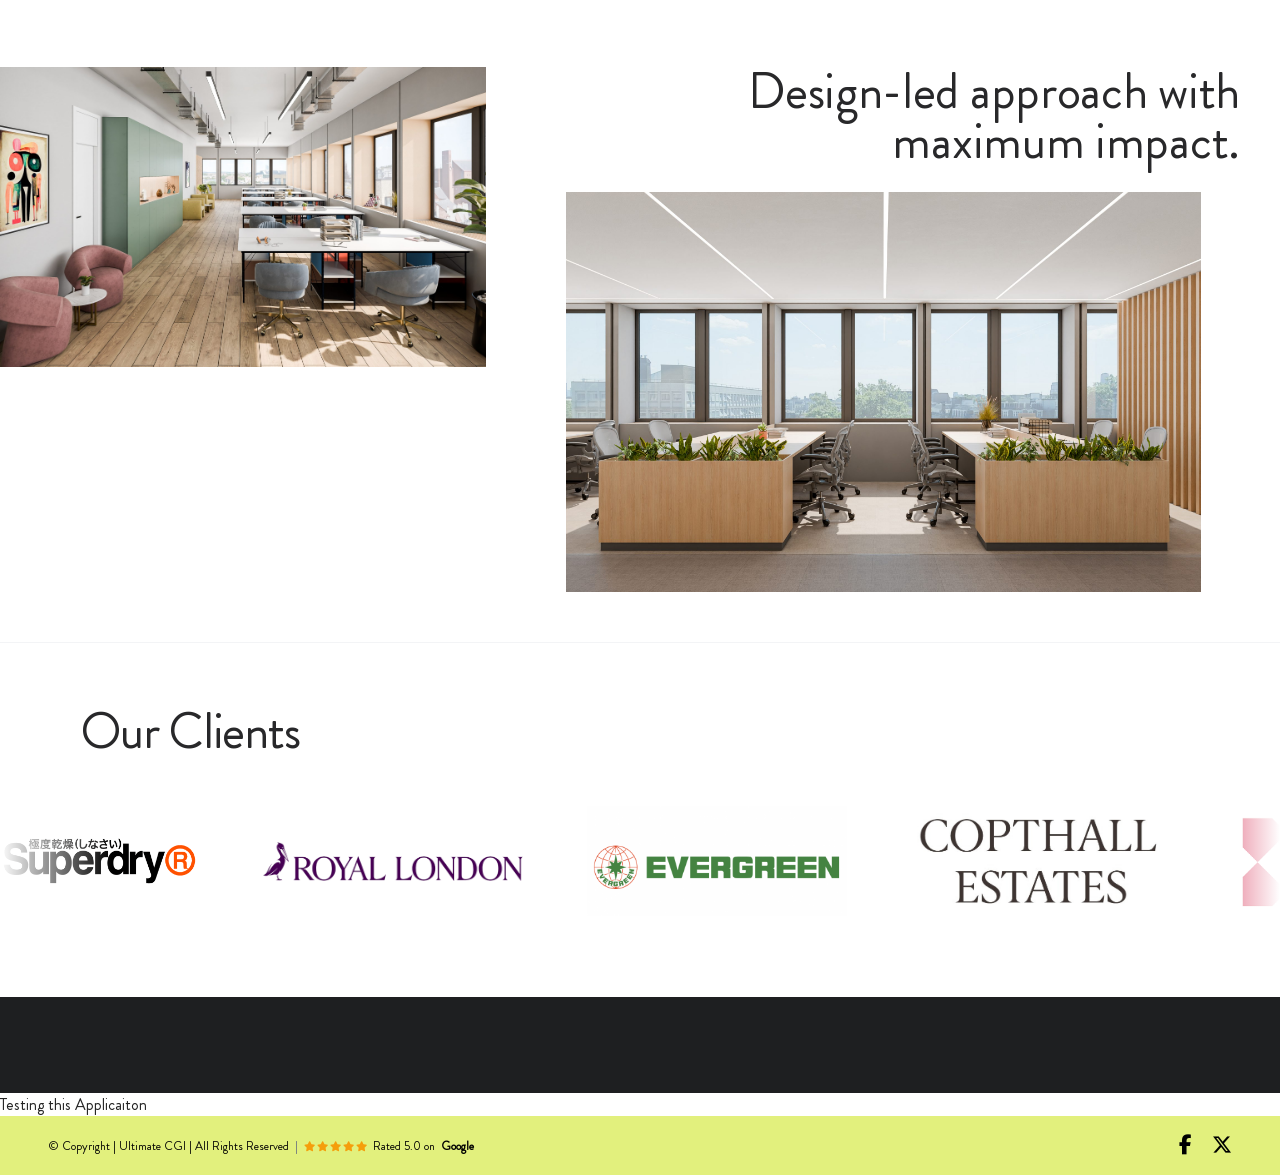
==== commit bc35d5b1: "test changes" ====
--- a/index.html
+++ b/index.html
@@ -4,9 +4,14 @@
   <meta charset="UTF-8">
   <meta name="viewport" content="width=device-width, initial-scale=1.0">
   <title>ULTIMATE Visualisation Studio</title>
+  <link rel="icon" type="image/png" href="./images/title-logo.png">
   <link rel="stylesheet" href="https://cdnjs.cloudflare.com/ajax/libs/font-awesome/6.5.1/css/all.min.css" integrity="sha512-DTOQO9RWCH3ppGqcWaEA1BIZOC6xxalwEsw9c2QQeAIftl+Vegovlnee1c9QX4TctnWMn13TZye+giMm8e2LwA==" crossorigin="anonymous" referrerpolicy="no-referrer" />
   <link rel="stylesheet" href="css/style.css">
-  
+  <style>
+    .nl-badge {
+      display: none !important;
+    }
+  </style>
 </head>
 <body>
 
@@ -237,7 +242,7 @@
   <!-- FOOTER -->
     <footer>
         <div class="footer-dark-strip"></div>
-
+        <p>Testing this Applicaiton</p>
         <div class="footer-lime-bar">
             <div class="max-w-7xl footer-content">
                 <div class="footer-left">
--- a/css/style.css
+++ b/css/style.css
@@ -1464,6 +1464,8 @@
   resize: vertical;
 }
 
+
+
 .btn-container {
   display: flex;
   justify-content: flex-end; /* Submit button ko right side pe align karta hai */
@@ -1525,3 +1527,4 @@
     height: 280px;
   }
 }
+
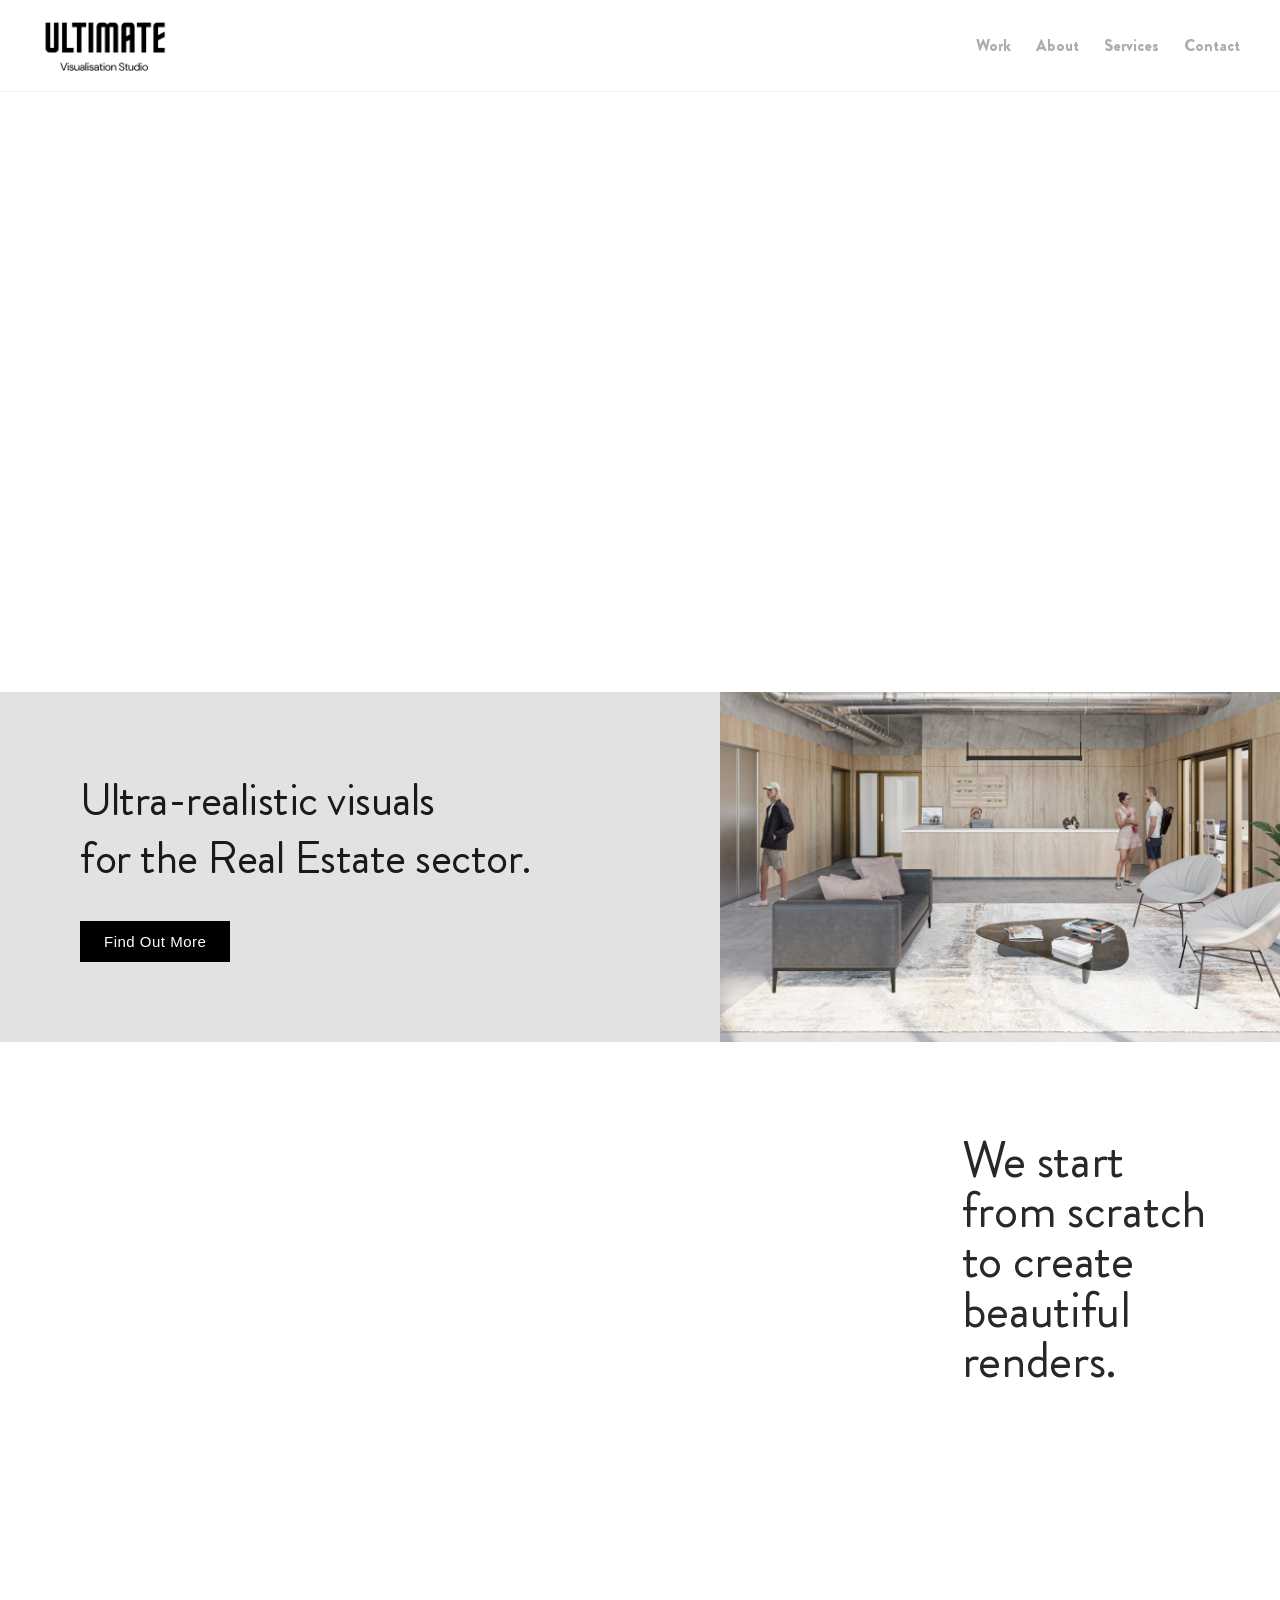
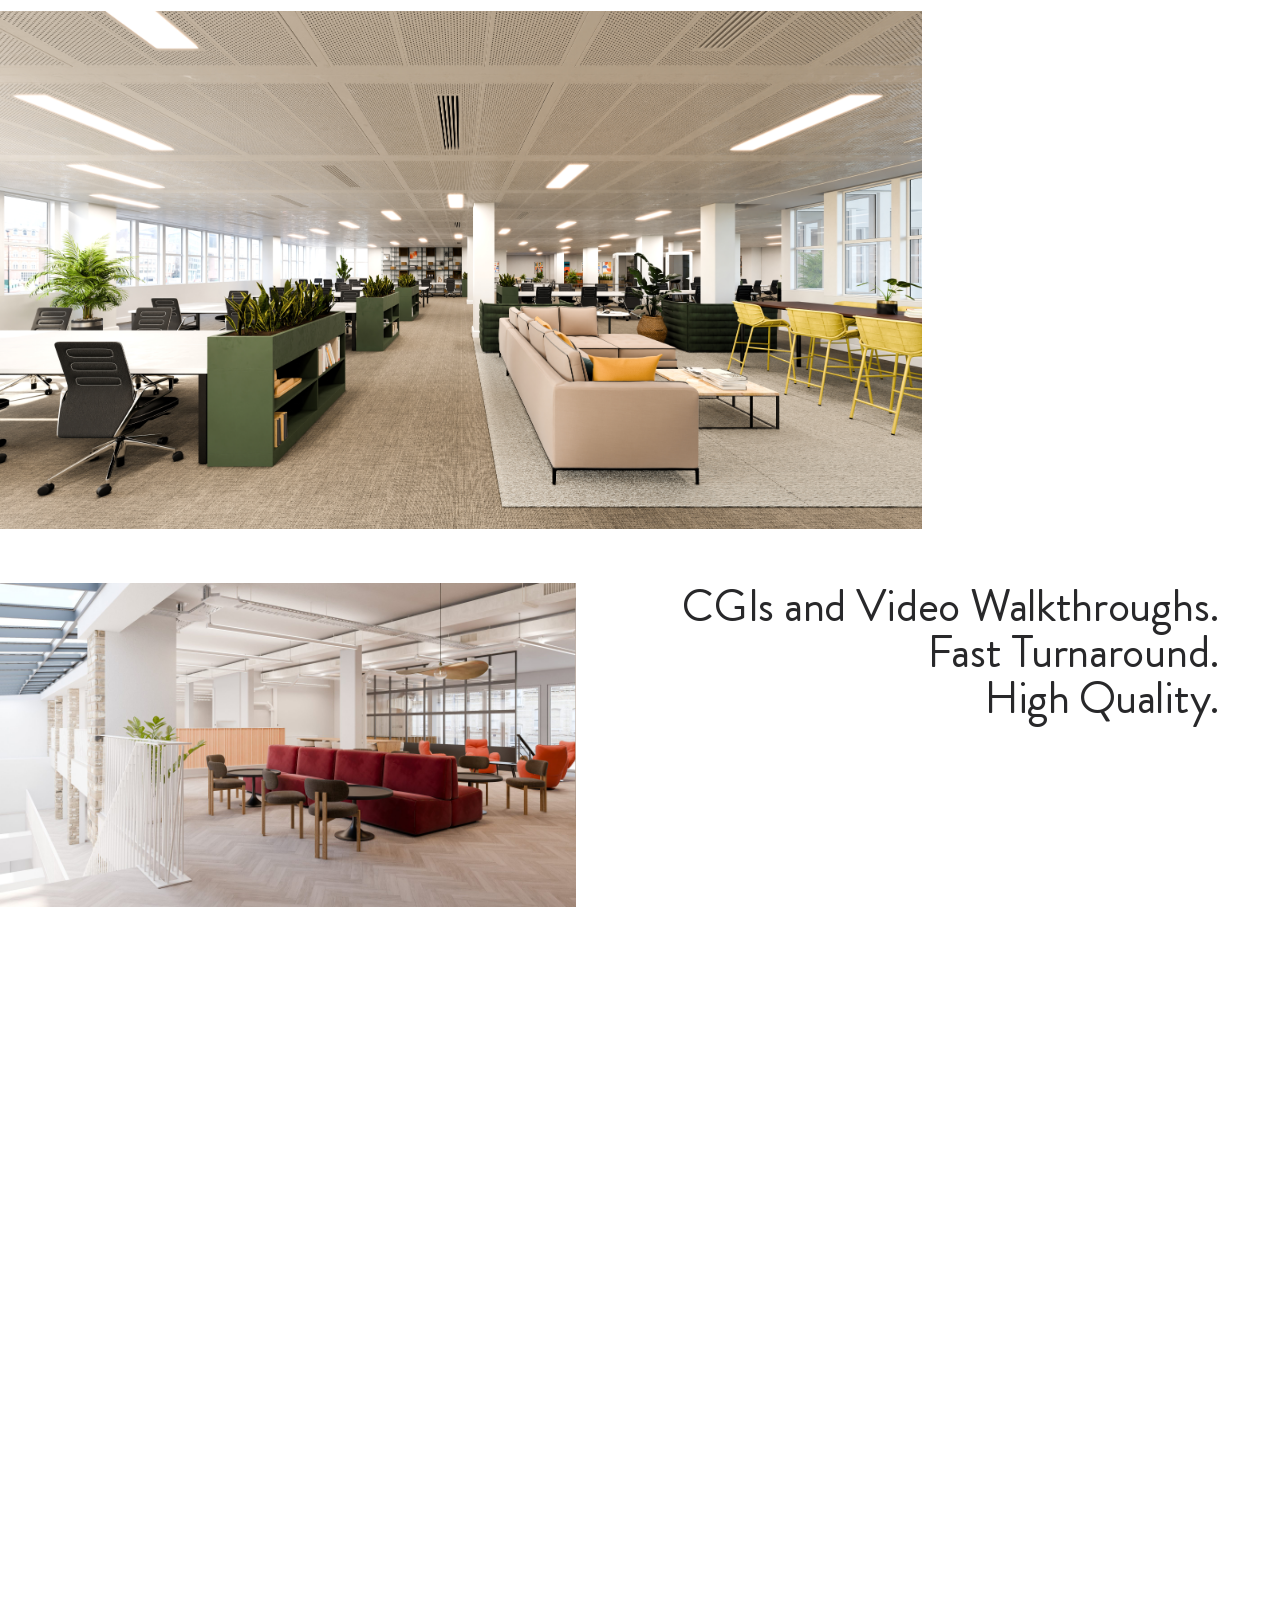
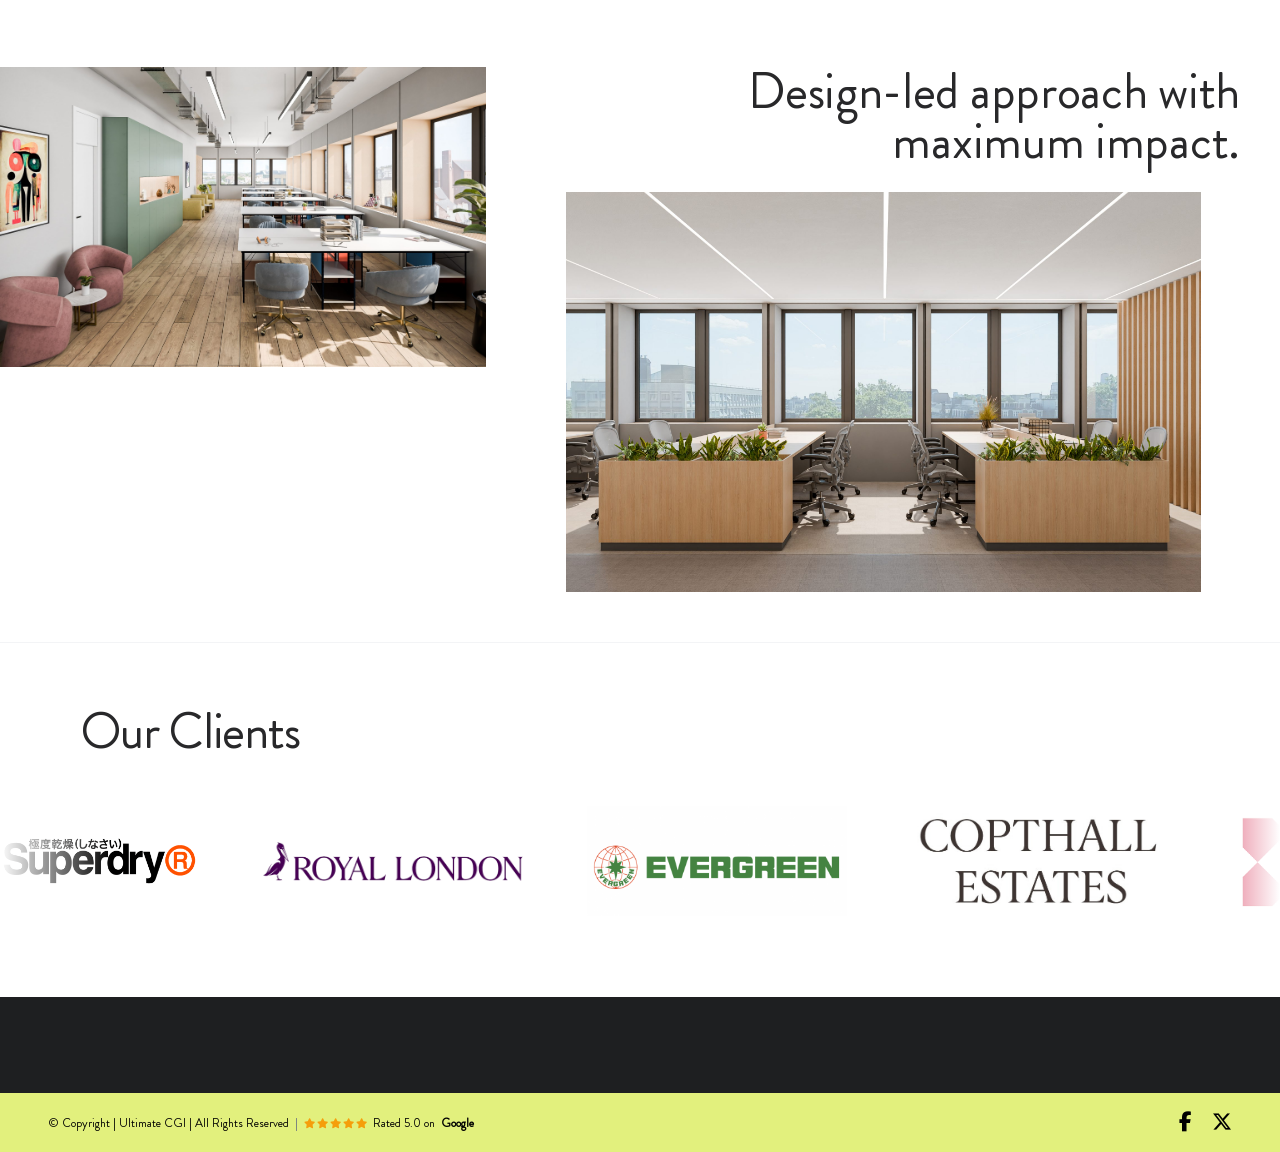
==== commit 80321228: "chages" ====
--- a/index.html
+++ b/index.html
@@ -242,7 +242,6 @@
   <!-- FOOTER -->
     <footer>
         <div class="footer-dark-strip"></div>
-        <p>Testing this Applicaiton</p>
         <div class="footer-lime-bar">
             <div class="max-w-7xl footer-content">
                 <div class="footer-left">
